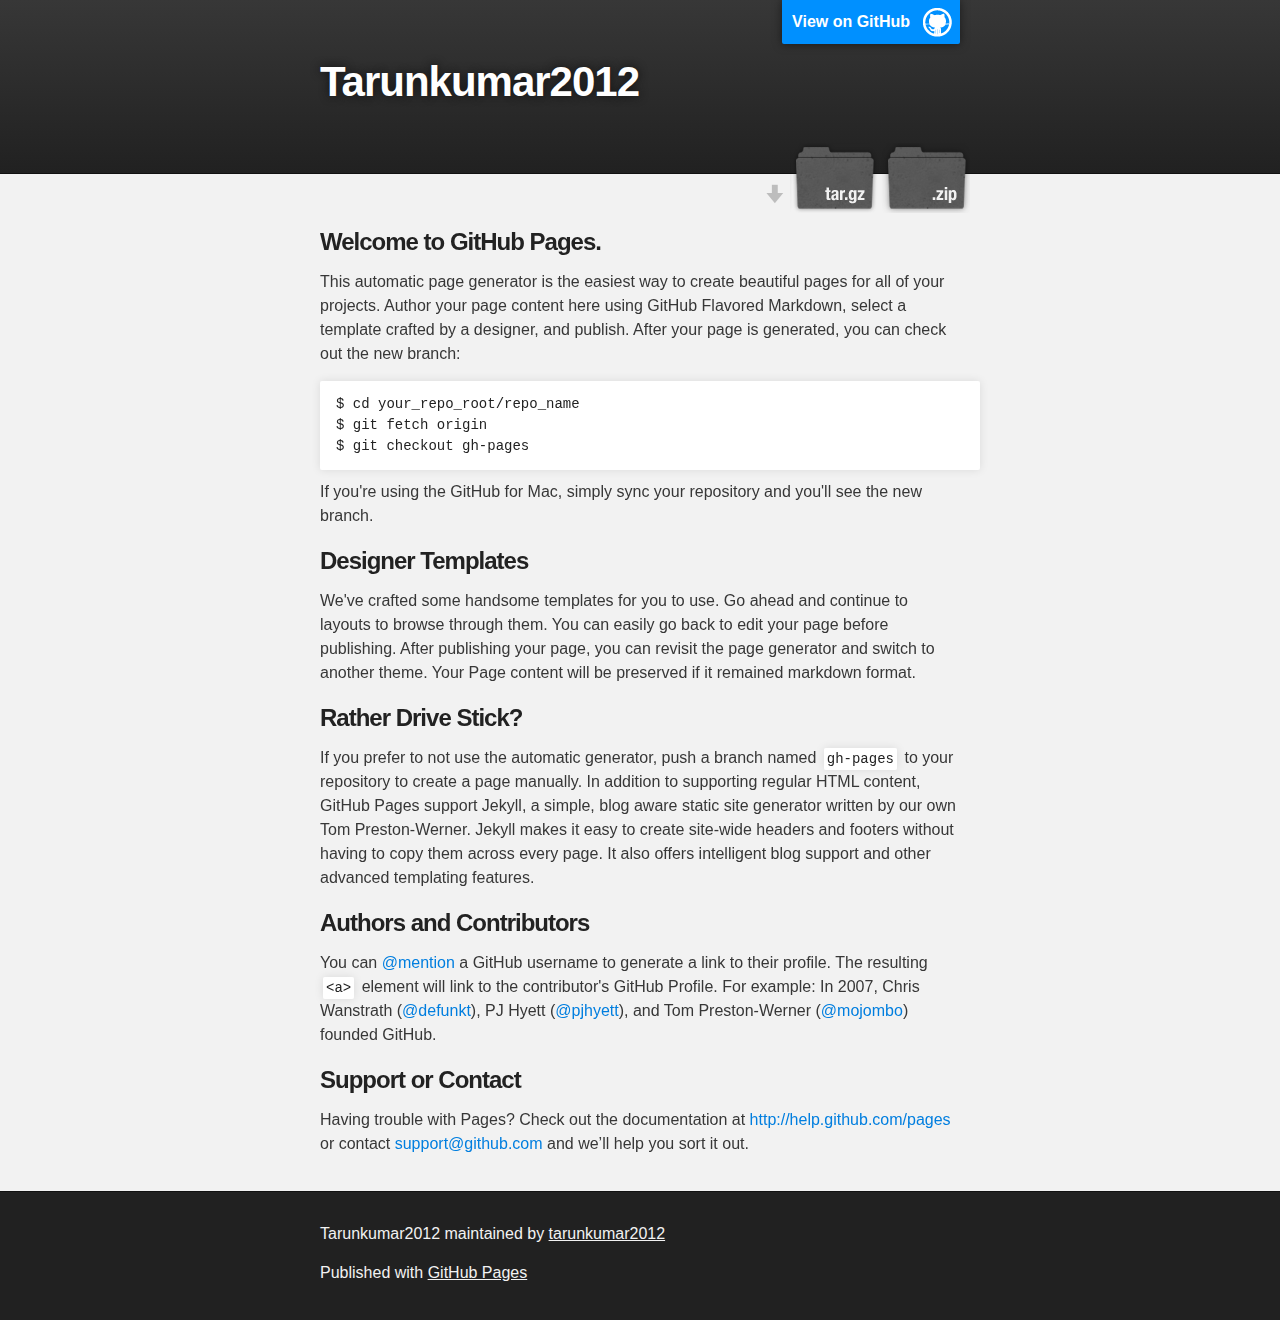
==== index.html @ 0d6c46f7 "Create gh-pages branch via GitHub" ====
<!DOCTYPE html>
<html>

  <head>
    <meta charset='utf-8' />
    <meta http-equiv="X-UA-Compatible" content="chrome=1" />
    <meta name="description" content="Tarunkumar2012 : " />

    <link rel="stylesheet" type="text/css" media="screen" href="stylesheets/stylesheet.css">

    <title>Tarunkumar2012</title>
  </head>

  <body>

    <!-- HEADER -->
    <div id="header_wrap" class="outer">
        <header class="inner">
          <a id="forkme_banner" href="https://github.com/tarunkumar2012/tarunkumar2012">View on GitHub</a>

          <h1 id="project_title">Tarunkumar2012</h1>
          <h2 id="project_tagline"></h2>

            <section id="downloads">
              <a class="zip_download_link" href="https://github.com/tarunkumar2012/tarunkumar2012/zipball/master">Download this project as a .zip file</a>
              <a class="tar_download_link" href="https://github.com/tarunkumar2012/tarunkumar2012/tarball/master">Download this project as a tar.gz file</a>
            </section>
        </header>
    </div>

    <!-- MAIN CONTENT -->
    <div id="main_content_wrap" class="outer">
      <section id="main_content" class="inner">
        <h3>
<a name="welcome-to-github-pages" class="anchor" href="#welcome-to-github-pages"><span class="octicon octicon-link"></span></a>Welcome to GitHub Pages.</h3>

<p>This automatic page generator is the easiest way to create beautiful pages for all of your projects. Author your page content here using GitHub Flavored Markdown, select a template crafted by a designer, and publish. After your page is generated, you can check out the new branch:</p>

<pre><code>$ cd your_repo_root/repo_name
$ git fetch origin
$ git checkout gh-pages
</code></pre>

<p>If you're using the GitHub for Mac, simply sync your repository and you'll see the new branch.</p>

<h3>
<a name="designer-templates" class="anchor" href="#designer-templates"><span class="octicon octicon-link"></span></a>Designer Templates</h3>

<p>We've crafted some handsome templates for you to use. Go ahead and continue to layouts to browse through them. You can easily go back to edit your page before publishing. After publishing your page, you can revisit the page generator and switch to another theme. Your Page content will be preserved if it remained markdown format.</p>

<h3>
<a name="rather-drive-stick" class="anchor" href="#rather-drive-stick"><span class="octicon octicon-link"></span></a>Rather Drive Stick?</h3>

<p>If you prefer to not use the automatic generator, push a branch named <code>gh-pages</code> to your repository to create a page manually. In addition to supporting regular HTML content, GitHub Pages support Jekyll, a simple, blog aware static site generator written by our own Tom Preston-Werner. Jekyll makes it easy to create site-wide headers and footers without having to copy them across every page. It also offers intelligent blog support and other advanced templating features.</p>

<h3>
<a name="authors-and-contributors" class="anchor" href="#authors-and-contributors"><span class="octicon octicon-link"></span></a>Authors and Contributors</h3>

<p>You can <a href="https://github.com/blog/821" class="user-mention">@mention</a> a GitHub username to generate a link to their profile. The resulting <code>&lt;a&gt;</code> element will link to the contributor's GitHub Profile. For example: In 2007, Chris Wanstrath (<a href="https://github.com/defunkt" class="user-mention">@defunkt</a>), PJ Hyett (<a href="https://github.com/pjhyett" class="user-mention">@pjhyett</a>), and Tom Preston-Werner (<a href="https://github.com/mojombo" class="user-mention">@mojombo</a>) founded GitHub.</p>

<h3>
<a name="support-or-contact" class="anchor" href="#support-or-contact"><span class="octicon octicon-link"></span></a>Support or Contact</h3>

<p>Having trouble with Pages? Check out the documentation at <a href="http://help.github.com/pages">http://help.github.com/pages</a> or contact <a href="mailto:support@github.com">support@github.com</a> and we’ll help you sort it out.</p>
      </section>
    </div>

    <!-- FOOTER  -->
    <div id="footer_wrap" class="outer">
      <footer class="inner">
        <p class="copyright">Tarunkumar2012 maintained by <a href="https://github.com/tarunkumar2012">tarunkumar2012</a></p>
        <p>Published with <a href="http://pages.github.com">GitHub Pages</a></p>
      </footer>
    </div>

    

  </body>
</html>
---- stylesheets/stylesheet.css ----
/*******************************************************************************
Slate Theme for GitHub Pages
by Jason Costello, @jsncostello
*******************************************************************************/

@import url(pygment_trac.css);

/*******************************************************************************
MeyerWeb Reset
*******************************************************************************/

html, body, div, span, applet, object, iframe,
h1, h2, h3, h4, h5, h6, p, blockquote, pre,
a, abbr, acronym, address, big, cite, code,
del, dfn, em, img, ins, kbd, q, s, samp,
small, strike, strong, sub, sup, tt, var,
b, u, i, center,
dl, dt, dd, ol, ul, li,
fieldset, form, label, legend,
table, caption, tbody, tfoot, thead, tr, th, td,
article, aside, canvas, details, embed,
figure, figcaption, footer, header, hgroup,
menu, nav, output, ruby, section, summary,
time, mark, audio, video {
  margin: 0;
  padding: 0;
  border: 0;
  font: inherit;
  vertical-align: baseline;
}

/* HTML5 display-role reset for older browsers */
article, aside, details, figcaption, figure,
footer, header, hgroup, menu, nav, section {
  display: block;
}

ol, ul {
  list-style: none;
}

table {
  border-collapse: collapse;
  border-spacing: 0;
}

/*******************************************************************************
Theme Styles
*******************************************************************************/

body {
  box-sizing: border-box;
  color:#373737;
  background: #212121;
  font-size: 16px;
  font-family: 'Myriad Pro', Calibri, Helvetica, Arial, sans-serif;
  line-height: 1.5;
  -webkit-font-smoothing: antialiased;
}

h1, h2, h3, h4, h5, h6 {
  margin: 10px 0;
  font-weight: 700;
  color:#222222;
  font-family: 'Lucida Grande', 'Calibri', Helvetica, Arial, sans-serif;
  letter-spacing: -1px;
}

h1 {
  font-size: 36px;
  font-weight: 700;
}

h2 {
  padding-bottom: 10px;
  font-size: 32px;
  background: url('../images/bg_hr.png') repeat-x bottom;
}

h3 {
  font-size: 24px;
}

h4 {
  font-size: 21px;
}

h5 {
  font-size: 18px;
}

h6 {
  font-size: 16px;
}

p {
  margin: 10px 0 15px 0;
}

footer p {
  color: #f2f2f2;
}

a {
  text-decoration: none;
  color: #007edf;
  text-shadow: none;

  transition: color 0.5s ease;
  transition: text-shadow 0.5s ease;
  -webkit-transition: color 0.5s ease;
  -webkit-transition: text-shadow 0.5s ease;
  -moz-transition: color 0.5s ease;
  -moz-transition: text-shadow 0.5s ease;
  -o-transition: color 0.5s ease;
  -o-transition: text-shadow 0.5s ease;
  -ms-transition: color 0.5s ease;
  -ms-transition: text-shadow 0.5s ease;
}

a:hover, a:focus {text-decoration: underline;}

footer a {
  color: #F2F2F2;
  text-decoration: underline;
}

em {
  font-style: italic;
}

strong {
  font-weight: bold;
}

img {
  position: relative;
  margin: 0 auto;
  max-width: 739px;
  padding: 5px;
  margin: 10px 0 10px 0;
  border: 1px solid #ebebeb;

  box-shadow: 0 0 5px #ebebeb;
  -webkit-box-shadow: 0 0 5px #ebebeb;
  -moz-box-shadow: 0 0 5px #ebebeb;
  -o-box-shadow: 0 0 5px #ebebeb;
  -ms-box-shadow: 0 0 5px #ebebeb;
}

p img {
  display: inline;
  margin: 0;
  padding: 0;
  vertical-align: middle;
  text-align: center;
  border: none;
}

pre, code {
  width: 100%;
  color: #222;
  background-color: #fff;

  font-family: Monaco, "Bitstream Vera Sans Mono", "Lucida Console", Terminal, monospace;
  font-size: 14px;

  border-radius: 2px;
  -moz-border-radius: 2px;
  -webkit-border-radius: 2px;
}

pre {
  width: 100%;
  padding: 10px;
  box-shadow: 0 0 10px rgba(0,0,0,.1);
  overflow: auto;
}

code {
  padding: 3px;
  margin: 0 3px;
  box-shadow: 0 0 10px rgba(0,0,0,.1);
}

pre code {
  display: block;
  box-shadow: none;
}

blockquote {
  color: #666;
  margin-bottom: 20px;
  padding: 0 0 0 20px;
  border-left: 3px solid #bbb;
}


ul, ol, dl {
  margin-bottom: 15px
}

ul {
  list-style: inside;
  padding-left: 20px;
}

ol {
  list-style: decimal inside;
  padding-left: 20px;
}

dl dt {
  font-weight: bold;
}

dl dd {
  padding-left: 20px;
  font-style: italic;
}

dl p {
  padding-left: 20px;
  font-style: italic;
}

hr {
  height: 1px;
  margin-bottom: 5px;
  border: none;
  background: url('../images/bg_hr.png') repeat-x center;
}

table {
  border: 1px solid #373737;
  margin-bottom: 20px;
  text-align: left;
 }

th {
  font-family: 'Lucida Grande', 'Helvetica Neue', Helvetica, Arial, sans-serif;
  padding: 10px;
  background: #373737;
  color: #fff;
 }

td {
  padding: 10px;
  border: 1px solid #373737;
 }

form {
  background: #f2f2f2;
  padding: 20px;
}

/*******************************************************************************
Full-Width Styles
*******************************************************************************/

.outer {
  width: 100%;
}

.inner {
  position: relative;
  max-width: 640px;
  padding: 20px 10px;
  margin: 0 auto;
}

#forkme_banner {
  display: block;
  position: absolute;
  top:0;
  right: 10px;
  z-index: 10;
  padding: 10px 50px 10px 10px;
  color: #fff;
  background: url('../images/blacktocat.png') #0090ff no-repeat 95% 50%;
  font-weight: 700;
  box-shadow: 0 0 10px rgba(0,0,0,.5);
  border-bottom-left-radius: 2px;
  border-bottom-right-radius: 2px;
}

#header_wrap {
  background: #212121;
  background: -moz-linear-gradient(top, #373737, #212121);
  background: -webkit-linear-gradient(top, #373737, #212121);
  background: -ms-linear-gradient(top, #373737, #212121);
  background: -o-linear-gradient(top, #373737, #212121);
  background: linear-gradient(top, #373737, #212121);
}

#header_wrap .inner {
  padding: 50px 10px 30px 10px;
}

#project_title {
  margin: 0;
  color: #fff;
  font-size: 42px;
  font-weight: 700;
  text-shadow: #111 0px 0px 10px;
}

#project_tagline {
  color: #fff;
  font-size: 24px;
  font-weight: 300;
  background: none;
  text-shadow: #111 0px 0px 10px;
}

#downloads {
  position: absolute;
  width: 210px;
  z-index: 10;
  bottom: -40px;
  right: 0;
  height: 70px;
  background: url('../images/icon_download.png') no-repeat 0% 90%;
}

.zip_download_link {
  display: block;
  float: right;
  width: 90px;
  height:70px;
  text-indent: -5000px;
  overflow: hidden;
  background: url(../images/sprite_download.png) no-repeat bottom left;
}

.tar_download_link {
  display: block;
  float: right;
  width: 90px;
  height:70px;
  text-indent: -5000px;
  overflow: hidden;
  background: url(../images/sprite_download.png) no-repeat bottom right;
  margin-left: 10px;
}

.zip_download_link:hover {
  background: url(../images/sprite_download.png) no-repeat top left;
}

.tar_download_link:hover {
  background: url(../images/sprite_download.png) no-repeat top right;
}

#main_content_wrap {
  background: #f2f2f2;
  border-top: 1px solid #111;
  border-bottom: 1px solid #111;
}

#main_content {
  padding-top: 40px;
}

#footer_wrap {
  background: #212121;
}



/*******************************************************************************
Small Device Styles
*******************************************************************************/

@media screen and (max-width: 480px) {
  body {
    font-size:14px;
  }

  #downloads {
    display: none;
  }

  .inner {
    min-width: 320px;
    max-width: 480px;
  }

  #project_title {
  font-size: 32px;
  }

  h1 {
    font-size: 28px;
  }

  h2 {
    font-size: 24px;
  }

  h3 {
    font-size: 21px;
  }

  h4 {
    font-size: 18px;
  }

  h5 {
    font-size: 14px;
  }

  h6 {
    font-size: 12px;
  }

  code, pre {
    min-width: 320px;
    max-width: 480px;
    font-size: 11px;
  }

}
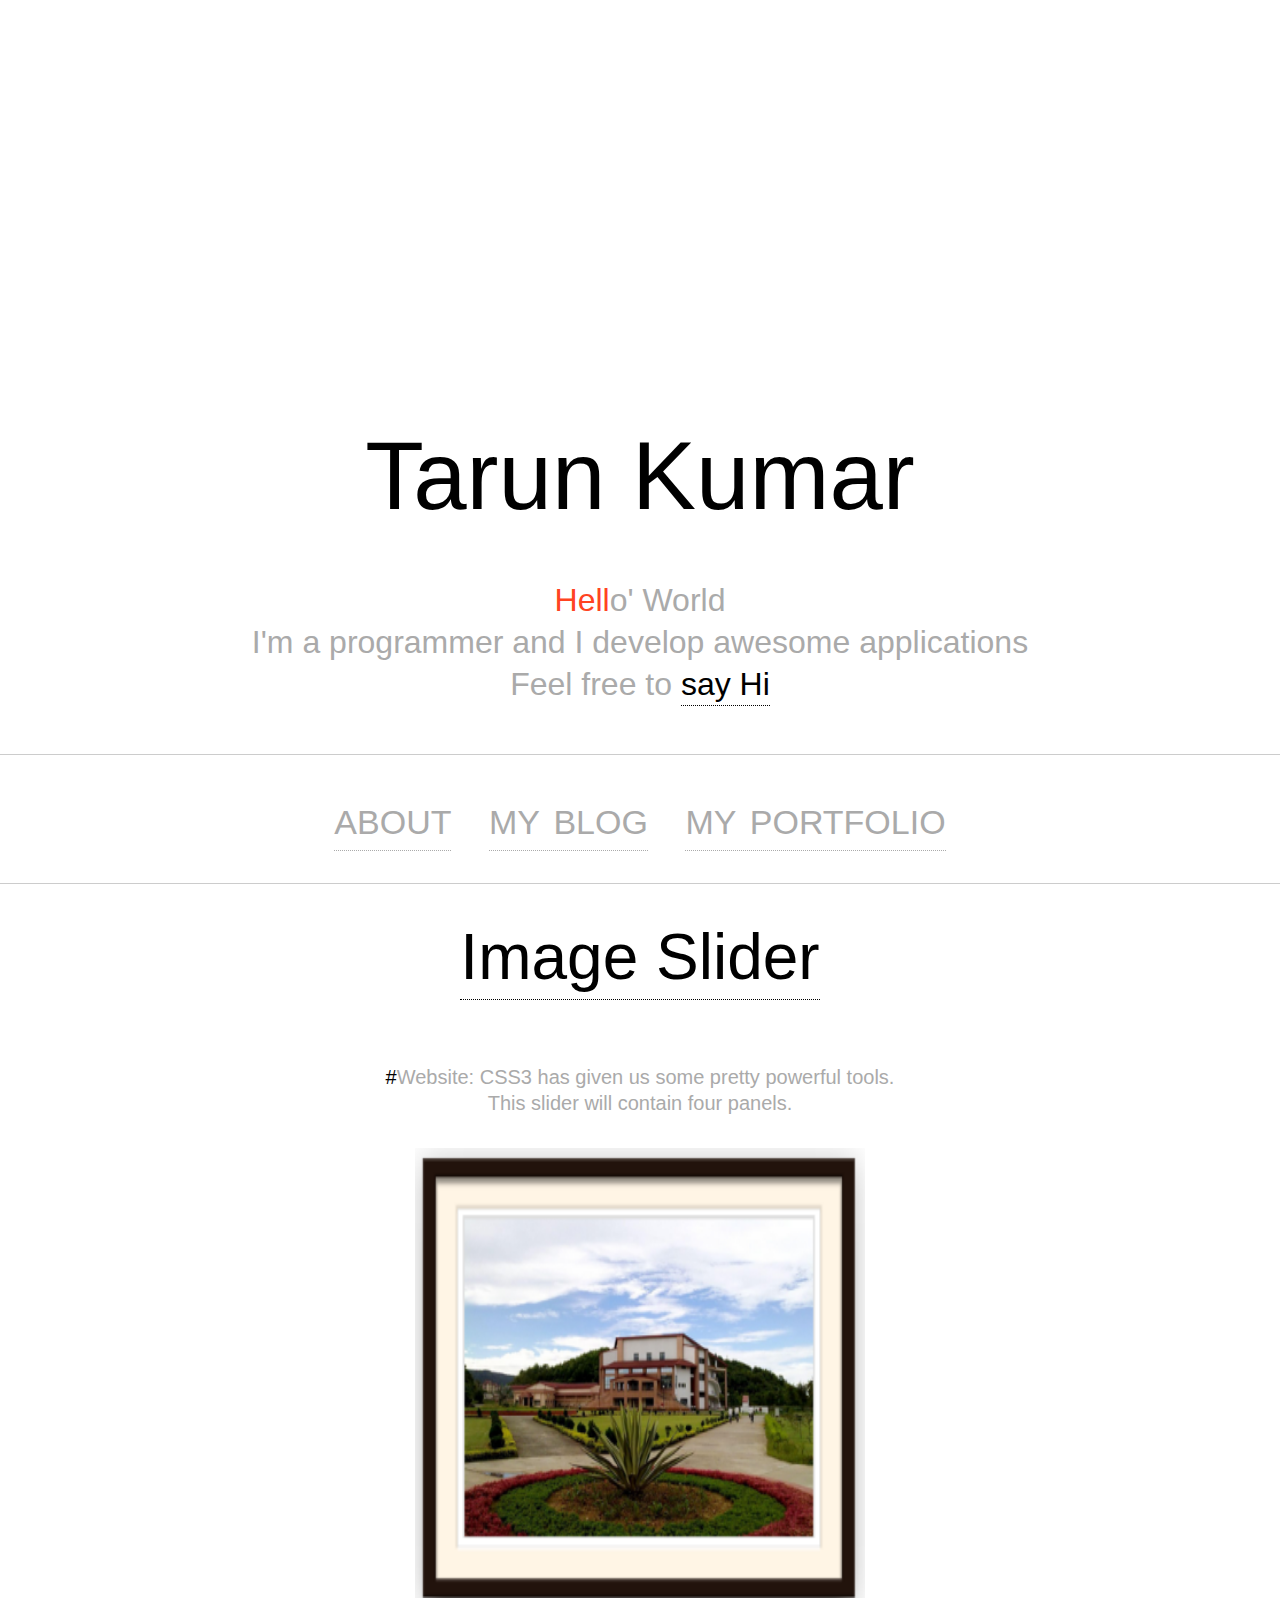
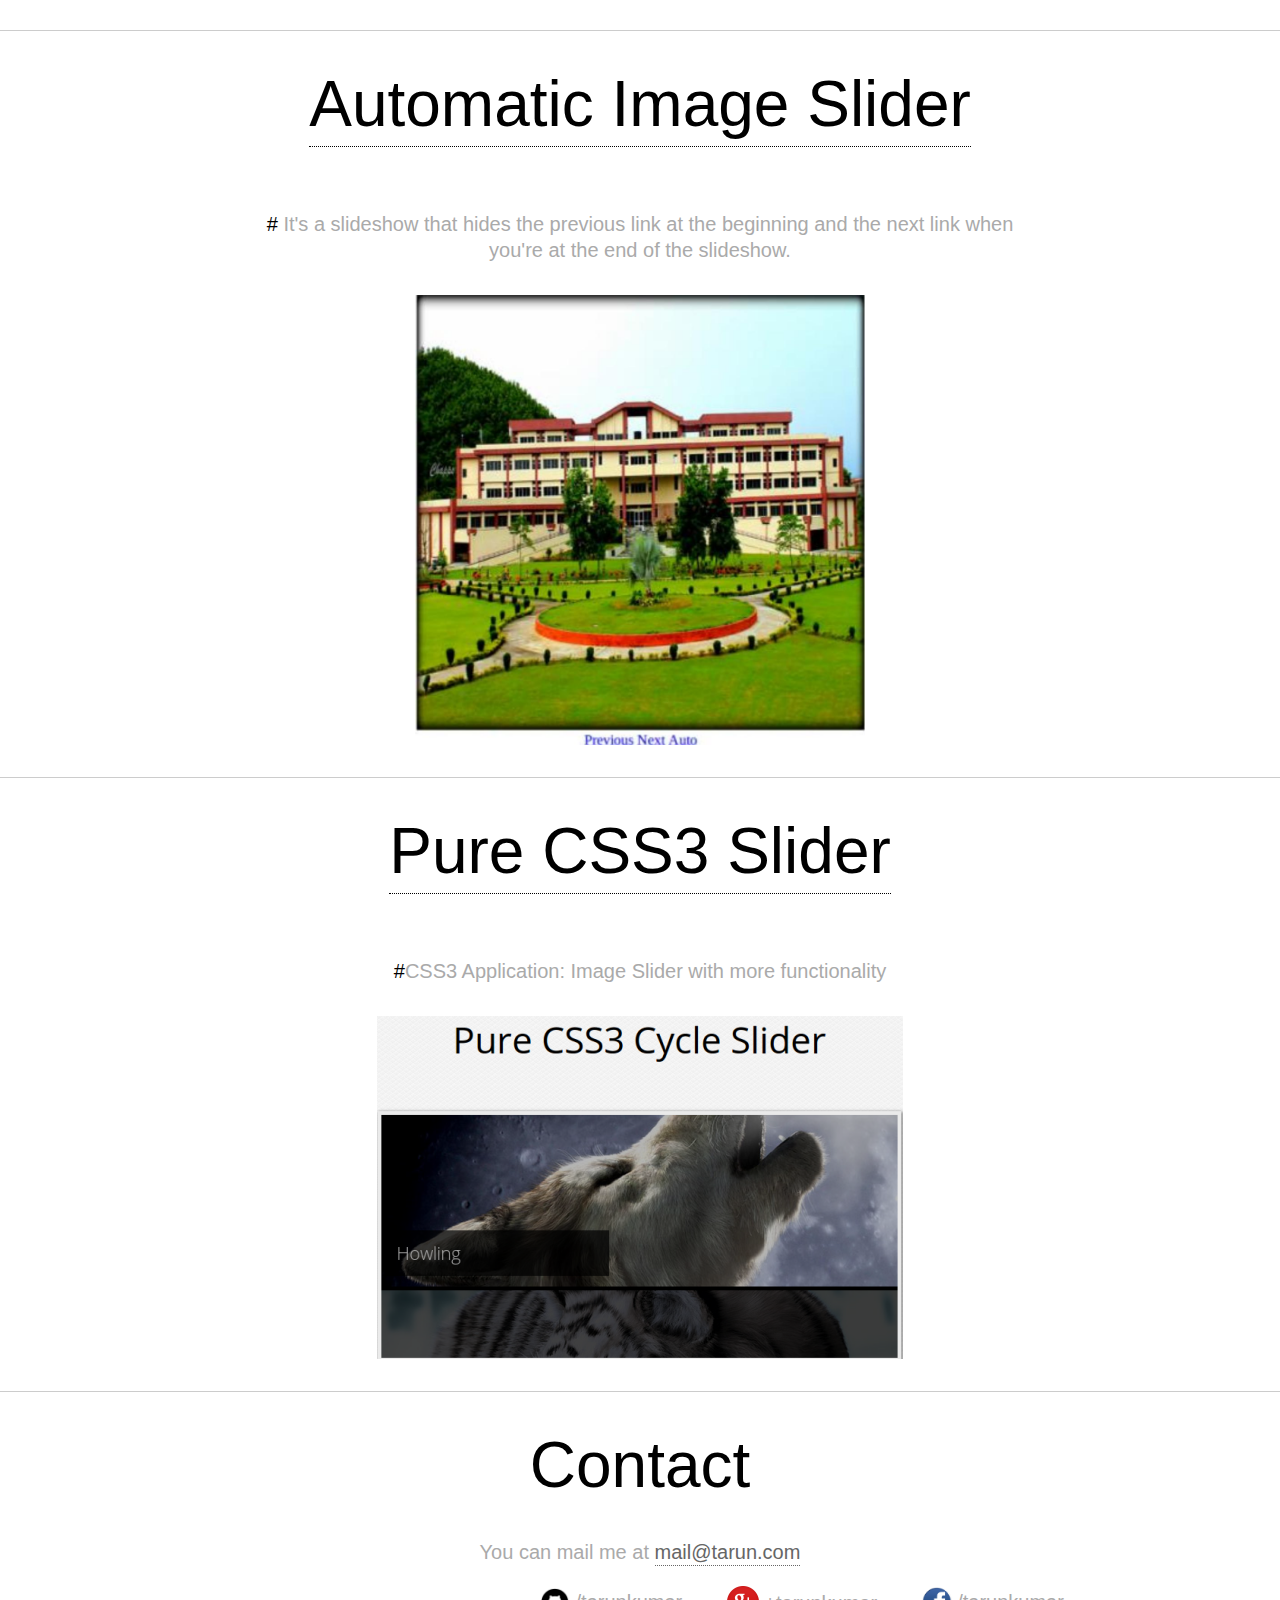
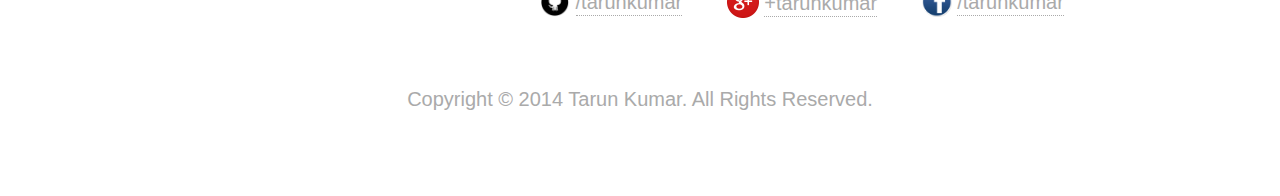
==== commit 40475672: "Update index.html" ====
--- a/index.html
+++ b/index.html
@@ -1,79 +1,106 @@
-<!DOCTYPE html>
-<html>
+<DOCTYPE html>
+<head>
+<meta charset="UTF-8">
+<title>
+Tarun kumar|Home
+</title>
+<link rel="stylesheet" type="text/css" href="web.css"/>
+</head>
+<body>
+<div class="space"></div>
+  <div class="center-text" id="landing">
+            <div class="sprite me300 extra-space-32"></div>
+            <div class="para" id="landing-text">
+                <span class="extra-large dark">Tarun Kumar</span><br>
+                <br>
+                <span style="color: #ff4321">Hell</span>o' World<br>   I'm a programmer and I develop awesome
+                applications<br>
+                 Feel free to <span class="dark"><a href="#contact">say Hi</a></span>
+        </div>
+ <div class="space"></div>
+        <div class="line"></div>
+        <div class="center-text nav">
+    <h3 class="extra-space-32 inline"><a href="">about</a></h3>
+    <h3 class="extra-space-32 inline"><a href="">my blog</a></h3>
+    <h3 class="extra-space-32 inline"><a href="https://www.behance.net/tarun123321">my portfolio</a></h3>
+</div> 
+       <div class="line"></div>
+ <div class="extra-space-32" id="projects">
+            <div class="project-div container-wide clearfix">
+    <h2 class="extra-space-32 dark center-text"><a href="http://tarunkumar2012.github.io/image_slider-">Image Slider</a></h2>
+ <div class="space"></div>
+    <div class="center-text">
+        <div class="inline line-height-extra" style="max-width: 800px">
+            <span class="dark">#</span>Website:
+            CSS3 has given us some pretty power­ful tools.<br>
+               This slider will con­tain four pan­els.  
+        </div>
+        <div class="space"></div>
+        <img src="one.png" width="450px" height="450px" class="inline">
 
-  <head>
-    <meta charset='utf-8' />
-    <meta http-equiv="X-UA-Compatible" content="chrome=1" />
-    <meta name="description" content="Tarunkumar2012 : " />
+        <div class="space"></div>
+    </div>
+<div class="line"></div><div class="project-div container-wide clearfix">
+    <h2 class="extra-space-32 dark center-text"><a href="http://tarunkumar2012.github.io/Automatic_Image_Slider">Automatic Image Slider</a></h2>
 
-    <link rel="stylesheet" type="text/css" media="screen" href="stylesheets/stylesheet.css">
+    <div class="space"></div>
+    <div class="center-text">
+        <div class="inline line-height-extra" style="max-width: 800px">
+            <span class="dark">#</span>
+            It's a slideshow that hides the previous link at the beginning and the next link when you're at the end of the slideshow. 
+            
+        </div>
+ <div class="space"></div>
+        <img src="two.jpg" width="450px" height="450px">
 
-    <title>Tarunkumar2012</title>
-  </head>
+        <div class="space"></div>
+    </div>
+</div>
+<div class="line"></div><div class="project-div container-wide clearfix">
+    <h2 class="extra-space-32 dark center-text"><a href="http://www.rahulkadyan.com/typo#content">Pure CSS3 Slider</a></h2>
+    <div class="space"></div>
+    <div class="center-text">
+        <div class="inline line-height-extra" style="max-width: 800px">
+            <span class="dark">#</span>CSS3 Application: Image Slider
+with more functionality
+        </div>
+        <div class="space"></div>
+        <img src="344.png">
+        <div class="space"></div>
+    </div>
+</div>
+<div class="line">
+</div>       
+ </div>
+        <div class="center-text" id="contact">
+    <h2 class="center-text dark extra-space-32">Contact</h2>
 
-  <body>
+    <p>You can mail me at <span style="color: #666"><a href="mailto:tarunramchandani2012@gmail.com" target="_blank">mail@tarun.com</a></span></p>
 
-    <!-- HEADER -->
-    <div id="header_wrap" class="outer">
-        <header class="inner">
-          <a id="forkme_banner" href="https://github.com/tarunkumar2012/tarunkumar2012">View on GitHub</a>
+    <div id="footer-social-links" class="extra-space-16">
+        <div class="unbreakable">
+            <span class="  github-logo"><img src="github.png" width="30px" height="30px"  /></span>
+            <a href="https://www.github.com/tarunkumar2012" target="_blank" class="facebook">/tarunkumar</a>
+        &nbsp&nbsp&nbsp&nbsp&nbsp&nbsp
+       
 
-          <h1 id="project_title">Tarunkumar2012</h1>
-          <h2 id="project_tagline"></h2>
+            <span class="  spam google-plus-logo"><img src="google.png" width="32px" height="32px"/></span>
+            <span><a href="https://plus.google.com/u/0/102180196235081034369/posts" target="_blank" class="facebook">+tarunkumar</a>
+        </span>
+    &nbsp&nbsp&nbsp&nbsp&nbsp&nbsp
+            <span class=" spam facebook-logo"><img src="FacebookCircle.png" width="30px" height="30px"/></span>
+            <span><a href="https://www.facebook.com/taruniitg" target="_blank" class="facebook">/tarunkumar</a>
+</span>
 
-            <section id="downloads">
-              <a class="zip_download_link" href="https://github.com/tarunkumar2012/tarunkumar2012/zipball/master">Download this project as a .zip file</a>
-              <a class="tar_download_link" href="https://github.com/tarunkumar2012/tarunkumar2012/tarball/master">Download this project as a tar.gz file</a>
-            </section>
-        </header>
-    </div>
-
-    <!-- MAIN CONTENT -->
-    <div id="main_content_wrap" class="outer">
-      <section id="main_content" class="inner">
-        <h3>
-<a name="welcome-to-github-pages" class="anchor" href="#welcome-to-github-pages"><span class="octicon octicon-link"></span></a>Welcome to GitHub Pages.</h3>
-
-<p>This automatic page generator is the easiest way to create beautiful pages for all of your projects. Author your page content here using GitHub Flavored Markdown, select a template crafted by a designer, and publish. After your page is generated, you can check out the new branch:</p>
-
-<pre><code>$ cd your_repo_root/repo_name
-$ git fetch origin
-$ git checkout gh-pages
-</code></pre>
-
-<p>If you're using the GitHub for Mac, simply sync your repository and you'll see the new branch.</p>
-
-<h3>
-<a name="designer-templates" class="anchor" href="#designer-templates"><span class="octicon octicon-link"></span></a>Designer Templates</h3>
-
-<p>We've crafted some handsome templates for you to use. Go ahead and continue to layouts to browse through them. You can easily go back to edit your page before publishing. After publishing your page, you can revisit the page generator and switch to another theme. Your Page content will be preserved if it remained markdown format.</p>
-
-<h3>
-<a name="rather-drive-stick" class="anchor" href="#rather-drive-stick"><span class="octicon octicon-link"></span></a>Rather Drive Stick?</h3>
-
-<p>If you prefer to not use the automatic generator, push a branch named <code>gh-pages</code> to your repository to create a page manually. In addition to supporting regular HTML content, GitHub Pages support Jekyll, a simple, blog aware static site generator written by our own Tom Preston-Werner. Jekyll makes it easy to create site-wide headers and footers without having to copy them across every page. It also offers intelligent blog support and other advanced templating features.</p>
-
-<h3>
-<a name="authors-and-contributors" class="anchor" href="#authors-and-contributors"><span class="octicon octicon-link"></span></a>Authors and Contributors</h3>
-
-<p>You can <a href="https://github.com/blog/821" class="user-mention">@mention</a> a GitHub username to generate a link to their profile. The resulting <code>&lt;a&gt;</code> element will link to the contributor's GitHub Profile. For example: In 2007, Chris Wanstrath (<a href="https://github.com/defunkt" class="user-mention">@defunkt</a>), PJ Hyett (<a href="https://github.com/pjhyett" class="user-mention">@pjhyett</a>), and Tom Preston-Werner (<a href="https://github.com/mojombo" class="user-mention">@mojombo</a>) founded GitHub.</p>
-
-<h3>
-<a name="support-or-contact" class="anchor" href="#support-or-contact"><span class="octicon octicon-link"></span></a>Support or Contact</h3>
-
-<p>Having trouble with Pages? Check out the documentation at <a href="http://help.github.com/pages">http://help.github.com/pages</a> or contact <a href="mailto:support@github.com">support@github.com</a> and we’ll help you sort it out.</p>
-      </section>
-    </div>
-
-    <!-- FOOTER  -->
-    <div id="footer_wrap" class="outer">
-      <footer class="inner">
-        <p class="copyright">Tarunkumar2012 maintained by <a href="https://github.com/tarunkumar2012">tarunkumar2012</a></p>
-        <p>Published with <a href="http://pages.github.com">GitHub Pages</a></p>
-      </footer>
-    </div>
-
-    
-
-  </body>
+        </div>     
+</div>
+<div class="space"></div>
+<footer>
+    <p class="center-text" style="font-size: 1em">
+        Copyright &copy; 2014 Tarun Kumar. All Rights Reserved.
+    </p>
+</footer>
+<div class="space"></div>        <div class="space"></div>
+        </body></html>
+</body>
 </html>
--- a/web.css
+++ b/web.css
@@ -0,0 +1,203 @@
+
+html, body, div, span,  h1, h2, h3, a , img,  footer, nav {
+    font: inherit;
+    border: 0;
+    margin: 0;
+    padding: 0;
+    vertical-align: baseline;
+    font-family: 'Open Sans', Helvetica, sans-serif;
+    font-weight: 200;
+    line-height: 130%;
+}
+html, body{
+    min-width: 100%;
+    min-height: 100%;
+    height: 100%;
+}
+.clearfix:after {
+    content: ".";
+    display: block;
+    clear: both;
+    visibility: hidden;
+    line-height: 0;
+    height: 0;
+}
+
+.clearfix {
+    display: inline-block;
+}
+
+a, a:active, a:hover, a:visited{
+    display: inline-block;
+    text-decoration: none;
+    color: inherit;
+}
+
+a.no-style{
+    text-decoration: none;
+}
+
+a, a:active{
+    border-bottom: 1px dotted;
+}
+
+a:hover{
+    border-bottom: 1px solid;
+}
+
+body {
+    color: #aaa;
+    font-size: 12px;
+}
+.extra-large-text{
+    font-size: 10.0rem;
+}
+h1 {
+    font-size: 5.0rem;
+}
+h2 {
+    font-size: 4.0rem;
+}
+h3 {
+    font-size: 3.0rem;
+}
+
+ div {
+    font-size: 1.25rem;
+}
+
+img{
+    max-width: 90% ;
+}
+
+
+
+@media only screen and (max-width: 600px){
+    span.extra-large{
+        font-size: 70px;
+    }
+    .me300{
+        width: 150px;
+        height: 150px;
+        background-position: -440px -2px
+    }
+    #footer-social-links > div {
+        text-align: left;
+    }
+
+   
+}
+
+
+
+#landing-div{
+    margin-bottom: 56px;
+}
+.container-wide{
+    display: block;
+}
+
+.center-text{
+    text-align: center;
+}
+
+.extra-space-16{
+    margin: 16px 0;
+}
+
+.extra-space-32{
+    margin: 32px 0;
+}
+
+.para{
+    margin: 16px;
+}
+
+#landing-text{
+    font-size: 2rem;
+}
+
+span.extra-large{
+    font-size: 6rem;
+}
+
+.dark{
+    color: #000;
+}
+
+div.line{
+    height: 0;
+    border-bottom: 1px solid #ccc;
+}
+
+#footer-social-links > div {
+    width: 200px;
+    display: inline-block;
+    white-space: nowrap;
+}
+#footer-social-links *{
+    vertical-align: middle;
+}
+
+#nav{
+    display: none;
+    position: fixed;
+    bottom: 0;
+    left: 0;
+    width: 100%;
+    z-index: 100;
+    padding: 16px;
+    background: #000;
+    opacity: 0.7;
+    color: #fff;
+}
+
+div.space{
+    height: 32px;
+}
+.inline{
+    display: inline-block;
+}
+.project-div{
+
+}
+
+img{
+    display: inline;
+}
+
+
+
+.nav a{
+    display: inline-block;
+    margin: 0 16px;
+    font-variant: small-caps;
+}
+.container{
+    padding: 0 16px;
+}
+
+
+div.sprite{
+ width: 250px;
+ height: 250px;
+ background-image: url("tr.jpg");
+ background-size: cover;
+ display: block;
+ margin-top:100px;
+ margin-left: auto;
+ margin-right: auto;
+background-position:-240px -5 ;
+ border-top-left-radius: 150px;
+ -webkit-border-top-left-radius: 150px;
+ -moz-border-top-left-radius: 150px;
+border-top-right-radius: 150px;
+ -webkit-border-top-right-radius: 150px;
+ -moz-border-top-right-radius: 150px;
+border-bottom-left-radius: 150px;
+ -webkit-border-bottom-left-radius: 150px;
+ -moz-border-bottom-left-radius: 150px;
+ border-bottom-right-radius: 150px;
+ -webkit-border-bottom-right-radius: 150px;
+ -moz-border-bottom-right-radius: 150px;
+}
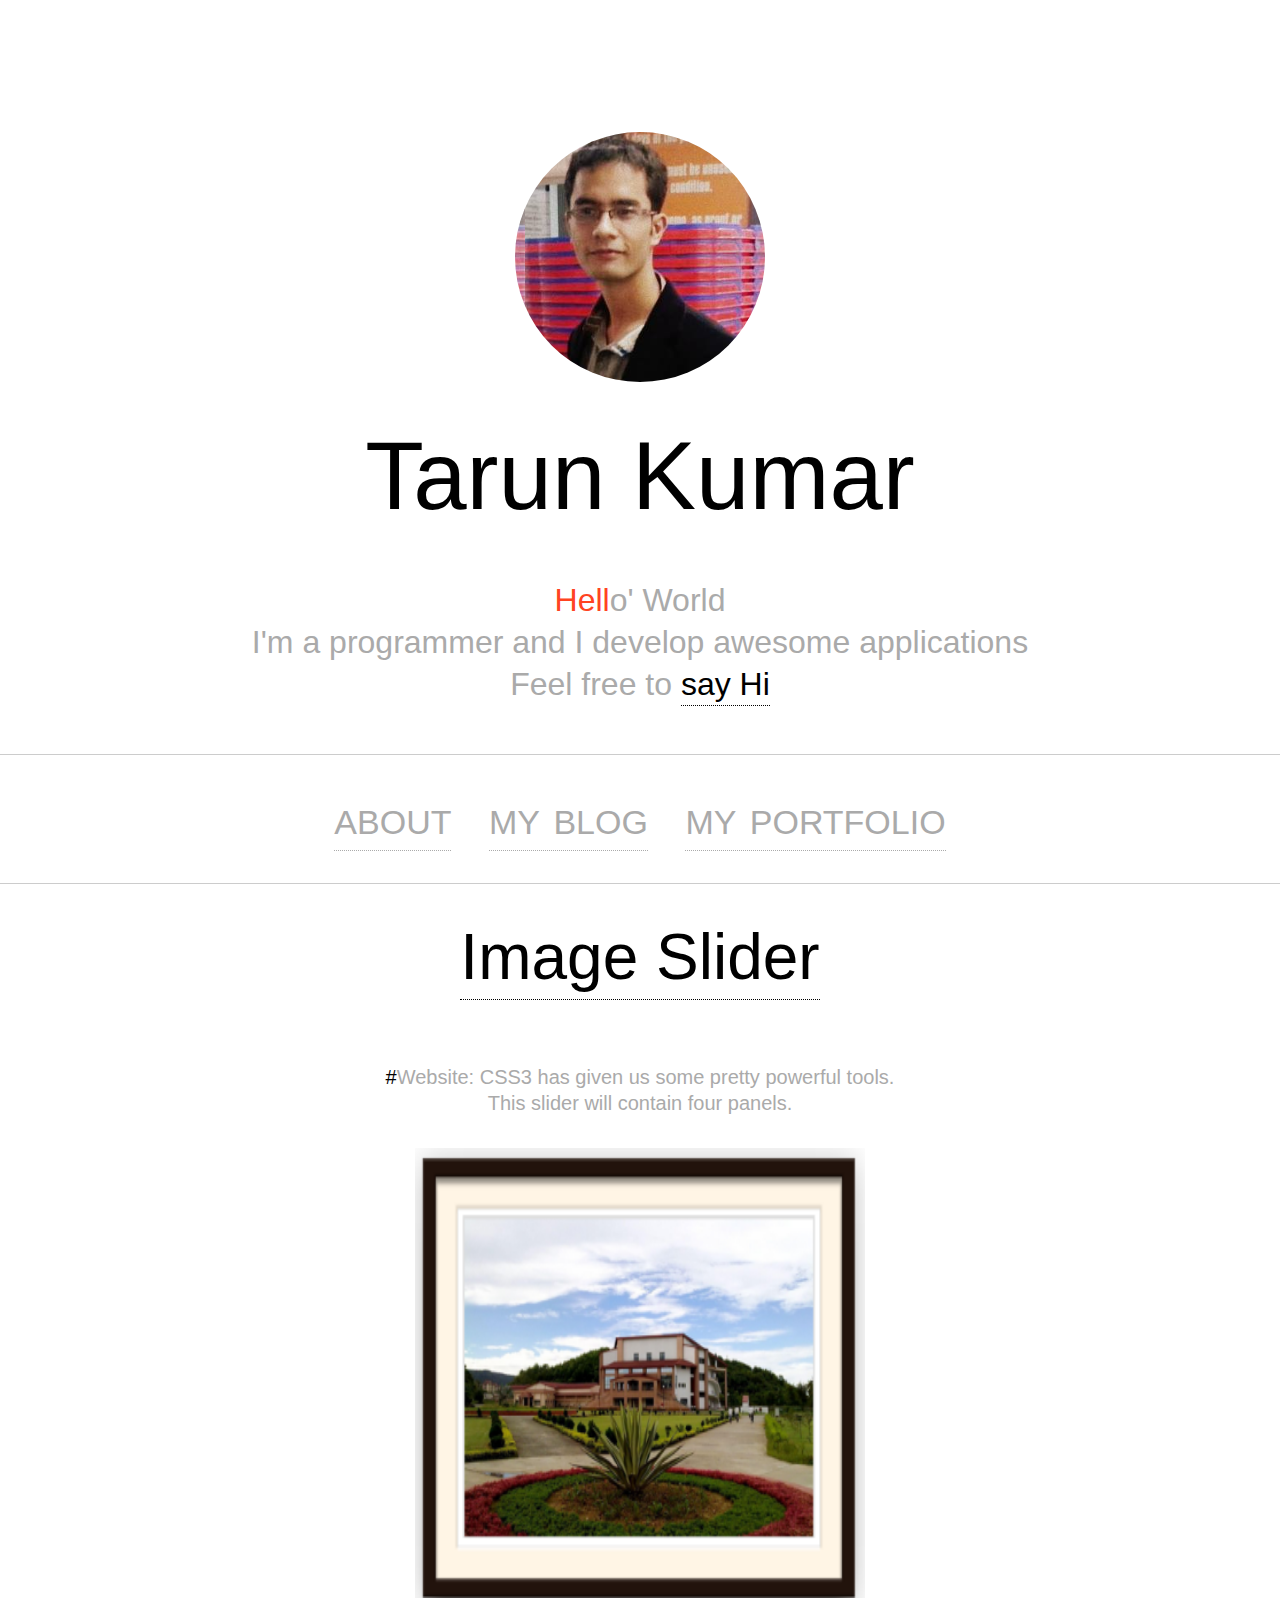
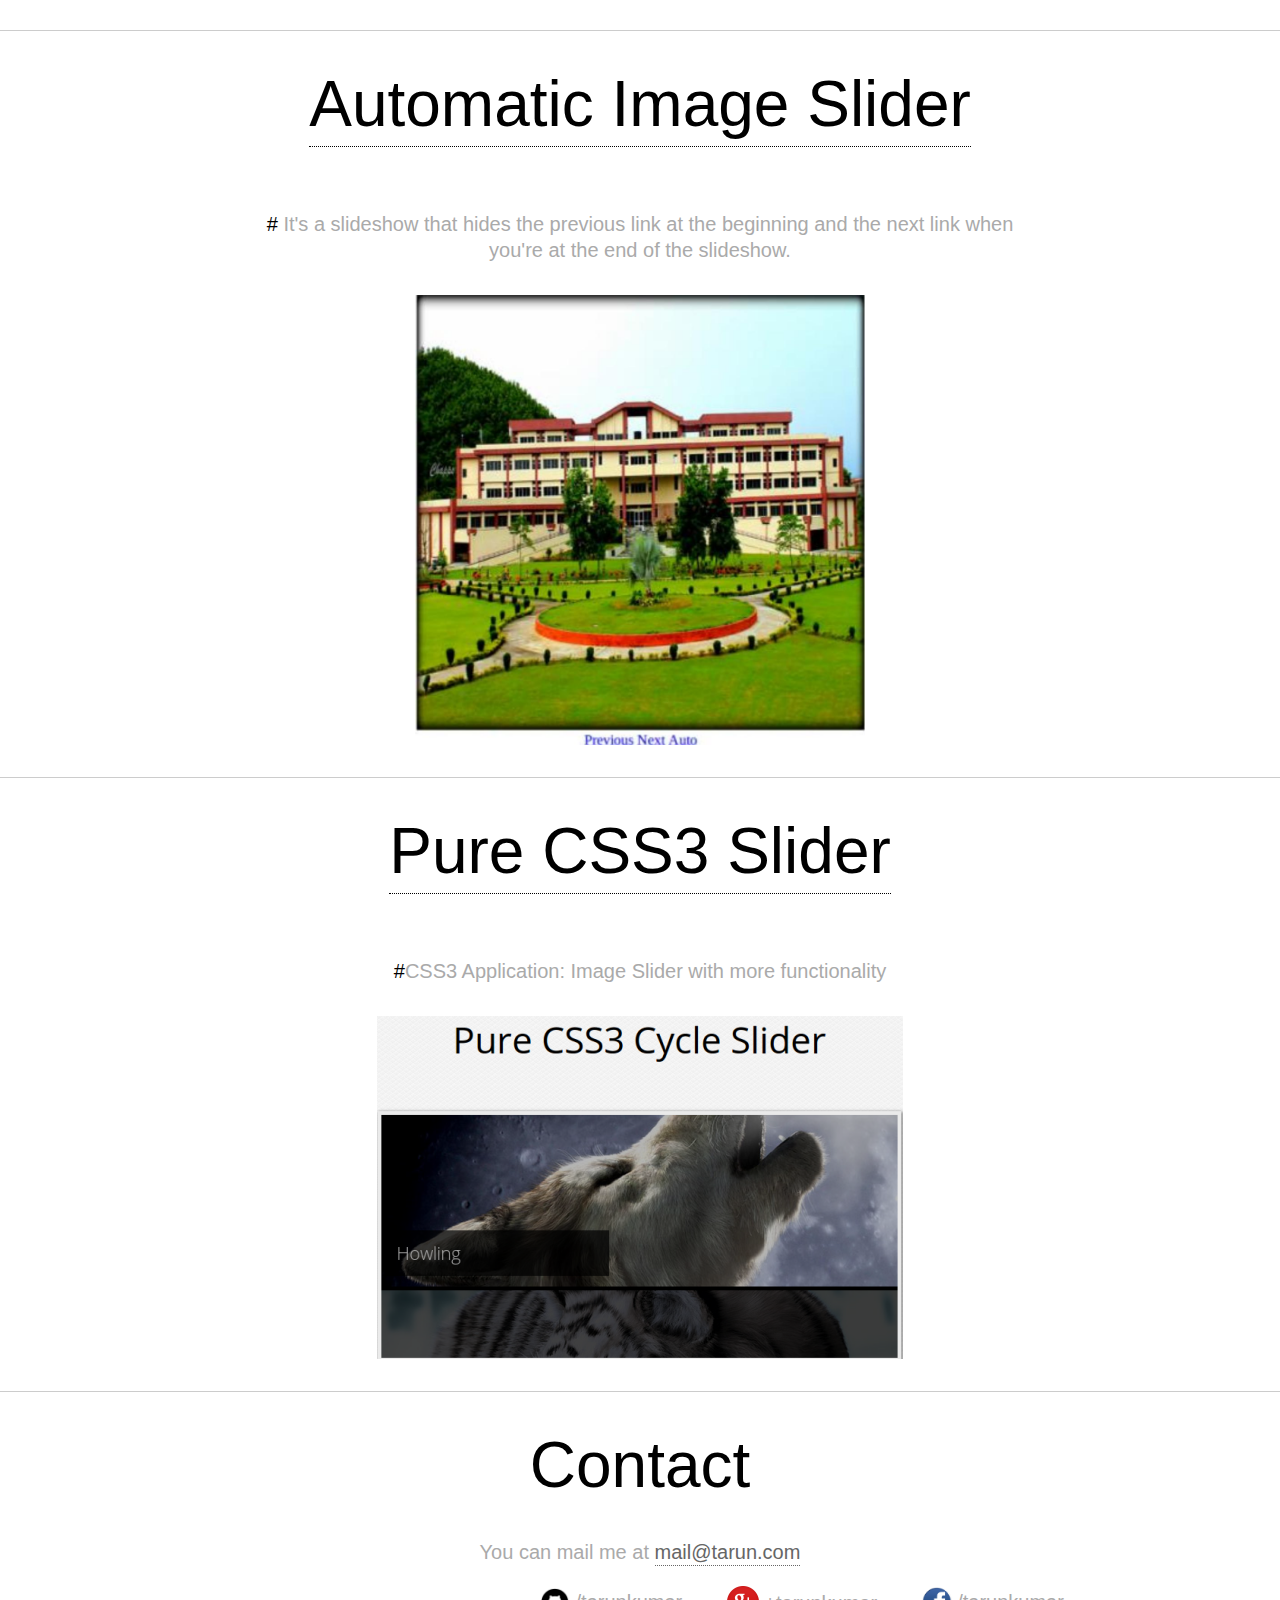
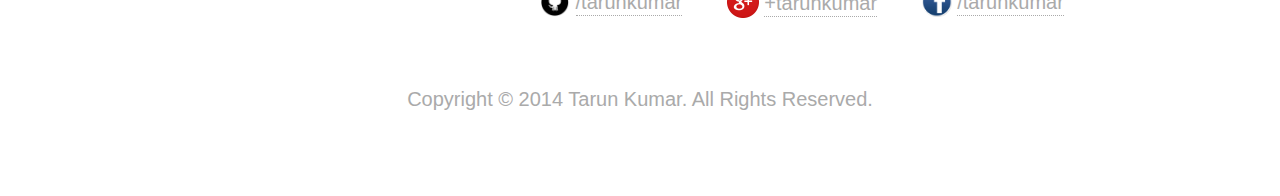
==== commit 7e062f9a: "Update index.html" ====
--- a/index.html
+++ b/index.html
@@ -57,7 +57,7 @@
     </div>
 </div>
 <div class="line"></div><div class="project-div container-wide clearfix">
-    <h2 class="extra-space-32 dark center-text"><a href="http://www.rahulkadyan.com/typo#content">Pure CSS3 Slider</a></h2>
+    <h2 class="extra-space-32 dark center-text"><a href="">Pure CSS3 Slider</a></h2>
     <div class="space"></div>
     <div class="center-text">
         <div class="inline line-height-extra" style="max-width: 800px">
--- a/web.css
+++ b/web.css
@@ -181,7 +181,7 @@
 div.sprite{
  width: 250px;
  height: 250px;
- background-image: url("tr.jpg");
+ background-image: url("tarun.jpg");
  background-size: cover;
  display: block;
  margin-top:100px;
